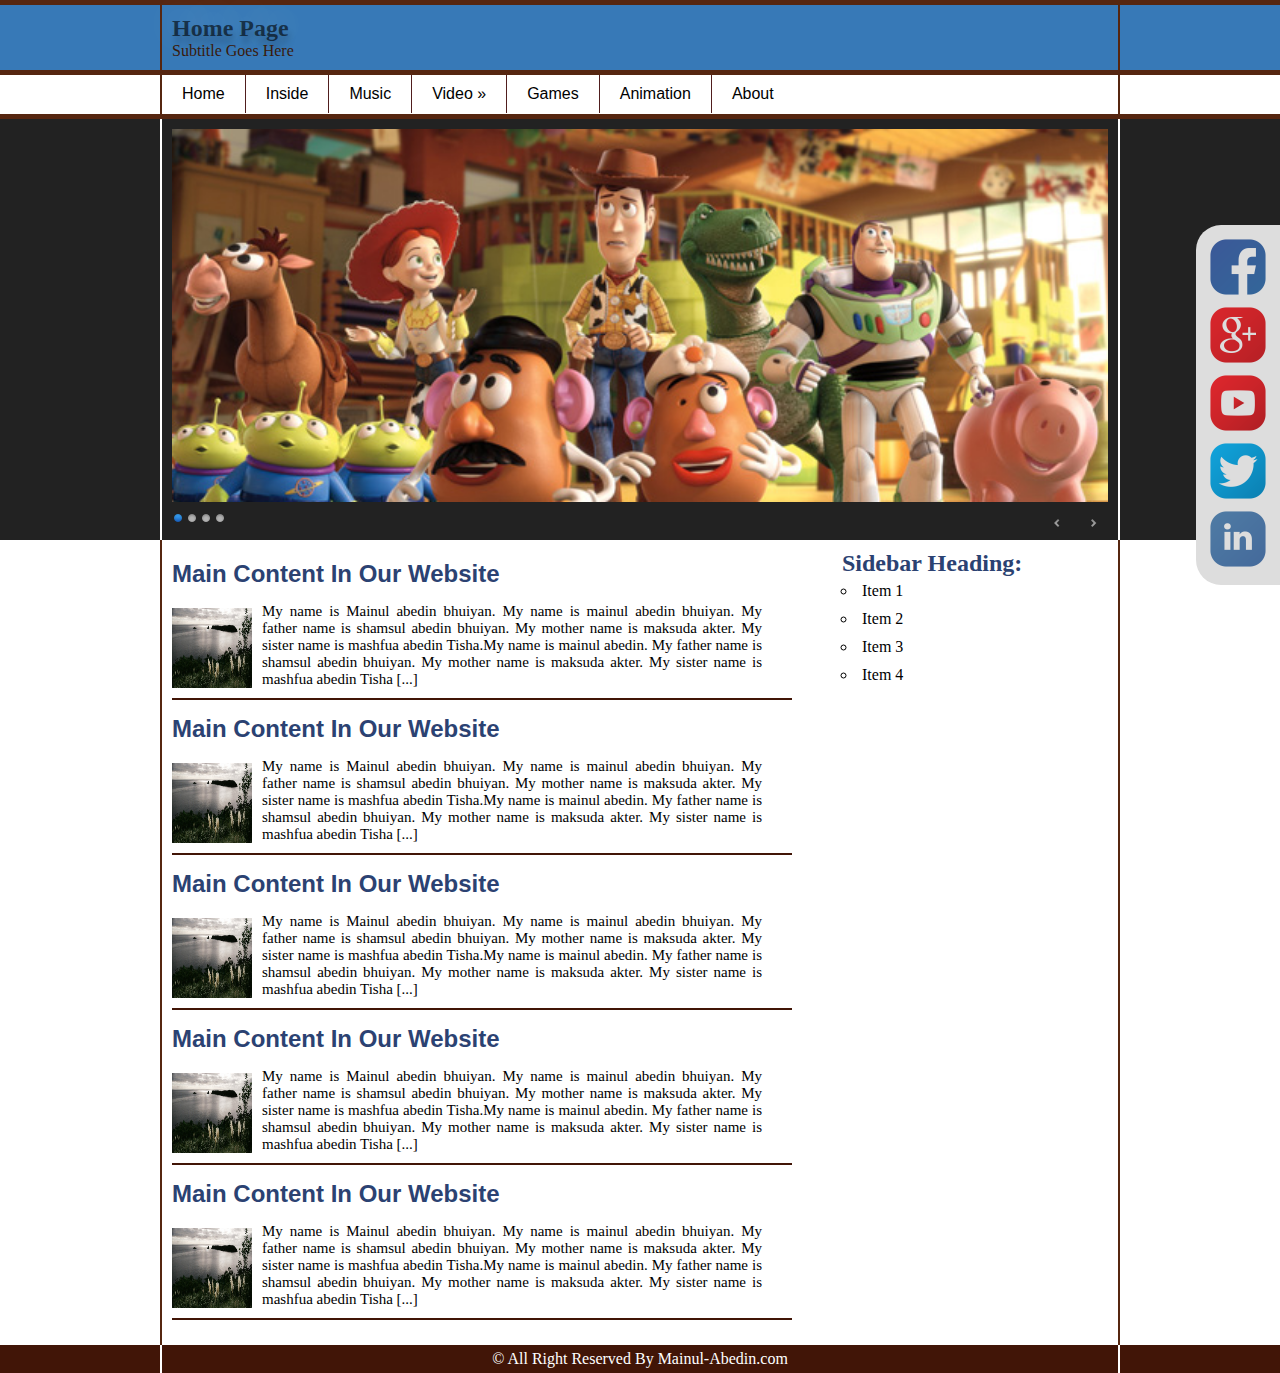
==== index.html @ f929d605 "First Website" ====
<!DOCTYPE HTML>
<html lang="en-US">
<head>
	<!-- Mainul Abedin Bhuian -->
	<meta charset="UTF-8">
	<title>Home Page</title>
	<link rel="stylesheet" href="themes/default/default.css" type="text/css" media="screen" />
    <link rel="stylesheet" href="themes/light/light.css" type="text/css" media="screen" />
    <link rel="stylesheet" href="themes/dark/dark.css" type="text/css" media="screen" />
    <link rel="stylesheet" href="themes/bar/bar.css" type="text/css" media="screen" />
    <link rel="stylesheet" href="nivo-slider.css" type="text/css" media="screen" />
	
	<link rel="stylesheet" href="style.css" />
	
	<link rel="icon" href="image/favicon.png" type="image/png" />
	<link rel="shortcut icon" href="image/favicon.ico" />	
</head>
<body>
		<ul id="social">
			<li><a href="http://facebook.com"><img src="image/facebook.png" alt="facebook share" /></a></li>
			<li><a href="http://gplus.com"><img src="image/gplus.png" alt="gplus share" /></a></li>
			<li><a href="http://youtube.com"><img src="image/youtube.png" alt="youtube share" /></a></li>
			<li><a href="http://twitter.com"><img src="image/twitter.png" alt="twitter share" /></a></li>
			<li><a href="http://linkedin.com"><img src="image/linkedin.png" alt="linkedin share" /></a></li>
		</ul>
	<div class="main_wrap header_bg">
	<div class="wrap">
	<header>
		<div id="header">
			<h2>Home Page</h2>
			<p>Subtitle Goes Here</p>
		</div>
	</header>
	</div>
	</div>
	<div class="main_wrap nav_bg">
	<div class="wrap">
	<nav>
		<div id="nav">
			<ul>
				<li><a href="#">Home</a></li>
				<li><a href="inside.html">Inside</a></li>
				<li><a href="#">Music</a></li>
				<li><a href="#">Video &raquo;</a>
					<ul>
						<li><a href="#">Dropdown Item</a></li>
						<li><a href="#">Dropdown Item</a></li>
						<li><a href="#">Dropdown Item &raquo;</a>
							<ul>
								<li><a href="#">Ub Dropdown</a></li>
								<li><a href="#">Ub Dropdown</a></li>
								<li><a href="#">Ub Dropdown</a></li>
								<li><a href="#">Ub Dropdown</a></li>
							</ul>
						</li>
						<li><a href="#">Dropdown Item</a></li>
					</ul>
				</li>
				<li><a href="#">Games</a></li>
				<li><a href="#">Animation</a></li>
				<li><a href="#">About</a></li>
			</ul>
		</div>
	</nav>
	</div>	
	</div>
	<div class="main_wrap section_bg">
	<div class="wrap">
	<section>
		<div id="slider_wrapper">
			<div class="slider-wrapper theme-dark">
            <div id="slider" class="nivoSlider">
                <img src="image/toystory.jpg"/>				
                <img src="image/up.jpg"/>				
                <img src="image/walle.jpg"/>				
                <img src="image/nemo.jpg"/>
            </div>
			</div>
		</div>
	</section>
	</div>
	</div>
	<div class="main_wrap content_bg">
	<div class="wrap">
		<div id="content_wrapper">
			<div id="article">
				<article id="main_article">
			<h2>Main Content In Our Website</h2>
			<div id="image">
			<img src="image/banner03.jpg" alt="Nuture" />
			<p>My name is Mainul abedin bhuiyan. My name is mainul abedin bhuiyan. My father name is shamsul abedin bhuiyan. My mother name is maksuda akter. My sister name is mashfua abedin Tisha.My name is mainul abedin. My father name is shamsul abedin bhuiyan. My mother name is maksuda akter. My sister name is mashfua abedin Tisha [...]</p>
			</div>
		</article>
		<article id="main_article">
			<h2>Main Content In Our Website</h2>
			<div id="image">
			<img src="image/banner03.jpg" alt="Nuture" />
			<p>My name is Mainul abedin bhuiyan. My name is mainul abedin bhuiyan. My father name is shamsul abedin bhuiyan. My mother name is maksuda akter. My sister name is mashfua abedin Tisha.My name is mainul abedin. My father name is shamsul abedin bhuiyan. My mother name is maksuda akter. My sister name is mashfua abedin Tisha [...]</p>
			</div>
		</article>
		<article id="main_article">
			<h2>Main Content In Our Website</h2>
			<div id="image">
			<img src="image/banner03.jpg" alt="Nuture" />
			<p>My name is Mainul abedin bhuiyan. My name is mainul abedin bhuiyan. My father name is shamsul abedin bhuiyan. My mother name is maksuda akter. My sister name is mashfua abedin Tisha.My name is mainul abedin. My father name is shamsul abedin bhuiyan. My mother name is maksuda akter. My sister name is mashfua abedin Tisha [...]</p>
			</div>
		</article>
		<article id="main_article">
			<h2>Main Content In Our Website</h2>
			<div id="image">
			<img src="image/banner03.jpg" alt="Nuture" />
			<p>My name is Mainul abedin bhuiyan. My name is mainul abedin bhuiyan. My father name is shamsul abedin bhuiyan. My mother name is maksuda akter. My sister name is mashfua abedin Tisha.My name is mainul abedin. My father name is shamsul abedin bhuiyan. My mother name is maksuda akter. My sister name is mashfua abedin Tisha [...]</p>
			</div>
		</article>
		<article id="main_article">
			<h2>Main Content In Our Website</h2>
			<div id="image">
			<img src="image/banner03.jpg" alt="Nuture" />
			<p>My name is Mainul abedin bhuiyan. My name is mainul abedin bhuiyan. My father name is shamsul abedin bhuiyan. My mother name is maksuda akter. My sister name is mashfua abedin Tisha.My name is mainul abedin. My father name is shamsul abedin bhuiyan. My mother name is maksuda akter. My sister name is mashfua abedin Tisha [...]</p>
			</div>
		</article>
	</div>
	<div id="aside">
		<aside>
			<h2>Sidebar Heading:</h2>
			<ul>
				<li><a href="#">Item 1</a></li>
				<li><a href="#">Item 2</a></li>
				<li><a href="#">Item 3</a></li>
				<li><a href="#">Item 4</a></li>
			</ul>
		</aside>
	</div>
</div>
</div>
	</div>
	<div class="main_wrap footer_bg">
		<div class="wrap">
		<footer>
		<div id="footer">
			<p>&copy; All Right Reserved By Mainul-Abedin.com</p>
		</div>
		</footer>
		</div>
	</div>

	
	<script type="text/javascript" src="script/jquery-1.9.0.min.js"></script>
		<script type="text/javascript" src="script/jquery.nivo.slider.js"></script>
		<script type="text/javascript">
		$(window).load(function() {
			$('#slider').nivoSlider();
		});
	</script>
</body>
</html>
---- themes/default/default.css ----
/*
Skin Name: Nivo Slider Default Theme
Skin URI: http://nivo.dev7studios.com
Description: The default skin for the Nivo Slider.
Version: 1.3
Author: Gilbert Pellegrom
Author URI: http://dev7studios.com
Supports Thumbs: true
*/

.theme-default .nivoSlider {
	position:relative;
	background:#fff url(loading.gif) no-repeat 50% 50%;
    margin-bottom:10px;
    -webkit-box-shadow: 0px 1px 5px 0px #4a4a4a;
    -moz-box-shadow: 0px 1px 5px 0px #4a4a4a;
    box-shadow: 0px 1px 5px 0px #4a4a4a;
}
.theme-default .nivoSlider img {
	position:absolute;
	top:0px;
	left:0px;
	display:none;
}
.theme-default .nivoSlider a {
	border:0;
	display:block;
}

.theme-default .nivo-controlNav {
	text-align: center;
	padding: 20px 0;
}
.theme-default .nivo-controlNav a {
	display:inline-block;
	width:22px;
	height:22px;
	background:url(bullets.png) no-repeat;
	text-indent:-9999px;
	border:0;
	margin: 0 2px;
}
.theme-default .nivo-controlNav a.active {
	background-position:0 -22px;
}

.theme-default .nivo-directionNav a {
	display:block;
	width:30px;
	height:30px;
	background:url(arrows.png) no-repeat;
	text-indent:-9999px;
	border:0;
	opacity: 0;
	-webkit-transition: all 200ms ease-in-out;
    -moz-transition: all 200ms ease-in-out;
    -o-transition: all 200ms ease-in-out;
    transition: all 200ms ease-in-out;
}
.theme-default:hover .nivo-directionNav a { opacity: 1; }
.theme-default a.nivo-nextNav {
	background-position:-30px 0;
	right:15px;
}
.theme-default a.nivo-prevNav {
	left:15px;
}

.theme-default .nivo-caption {
    font-family: Helvetica, Arial, sans-serif;
}
.theme-default .nivo-caption a {
    color:#fff;
    border-bottom:1px dotted #fff;
}
.theme-default .nivo-caption a:hover {
    color:#fff;
}

.theme-default .nivo-controlNav.nivo-thumbs-enabled {
	width: 100%;
}
.theme-default .nivo-controlNav.nivo-thumbs-enabled a {
	width: auto;
	height: auto;
	background: none;
	margin-bottom: 5px;
}
.theme-default .nivo-controlNav.nivo-thumbs-enabled img {
	display: block;
	width: 120px;
	height: auto;
}
---- themes/light/light.css ----
/*
Skin Name: Nivo Slider Light Theme
Skin URI: http://nivo.dev7studios.com
Description: A light skin for the Nivo Slider.
Version: 1.0
Author: Gilbert Pellegrom
Author URI: http://dev7studios.com
Supports Thumbs: true
*/

.theme-light.slider-wrapper {
    background: #fff;
    padding: 10px;
}
.theme-light .nivoSlider {
	position:relative;
	background:#fff url(loading.gif) no-repeat 50% 50%;
    margin-bottom:10px;
    overflow: visible;
}
.theme-light .nivoSlider img {
	position:absolute;
	top:0px;
	left:0px;
	display:none;
}
.theme-light .nivoSlider a {
	border:0;
	display:block;
}

.theme-light .nivo-controlNav {
	text-align: left;
	padding: 0;
	position: relative;
	z-index: 10;
}
.theme-light .nivo-controlNav a {
	display:inline-block;
	width:10px;
	height:10px;
	background:url(bullets.png) no-repeat;
	text-indent:-9999px;
	border:0;
	margin: 0 2px;
}
.theme-light .nivo-controlNav a.active {
	background-position:0 100%;
}

.theme-light .nivo-directionNav a {
	display:block;
	width:30px;
	height:30px;
	background: url(arrows.png) no-repeat;
	text-indent:-9999px;
	border:0;
	top: auto;
	bottom: -36px;
	z-index: 11;
}
.theme-light .nivo-directionNav a:hover {
    background-color: #eee;
    -webkit-border-radius: 2px;
    -moz-border-radius: 2px;
    border-radius: 2px;
}
.theme-light a.nivo-nextNav {
	background-position:160% 50%;
	right:0px;
}
.theme-light a.nivo-prevNav {
    background-position:-60% 50%;
    left: auto;
	right: 35px;
}

.theme-light .nivo-caption {
    font-family: Helvetica, Arial, sans-serif;
}
.theme-light .nivo-caption a {
    color:#fff;
    border-bottom:1px dotted #fff;
}
.theme-light .nivo-caption a:hover {
    color:#fff;
}

.theme-light .nivo-controlNav.nivo-thumbs-enabled {
	width: 80%;
}
.theme-light .nivo-controlNav.nivo-thumbs-enabled a {
	width: auto;
	height: auto;
	background: none;
	margin-bottom: 5px;
}
.theme-light .nivo-controlNav.nivo-thumbs-enabled img {
	display: block;
	width: 120px;
	height: auto;
}
---- themes/dark/dark.css ----
/*
Skin Name: Nivo Slider Dark Theme
Skin URI: http://nivo.dev7studios.com
Description: A dark skin for the Nivo Slider.
Version: 1.0
Author: Gilbert Pellegrom
Author URI: http://dev7studios.com
Supports Thumbs: true
*/

.theme-dark.slider-wrapper {
    background: #222;
    padding: 10px;
}
.theme-dark .nivoSlider {
	position:relative;
	background:#fff url(loading.gif) no-repeat 50% 50%;
    margin-bottom:10px;
    overflow: visible;
}
.theme-dark .nivoSlider img {
	position:absolute;
	top:0px;
	left:0px;
	display:none;
}
.theme-dark .nivoSlider a {
	border:0;
	display:block;
}

.theme-dark .nivo-controlNav {
	text-align: left;
	padding: 0;
	position: relative;
	z-index: 10;
}
.theme-dark .nivo-controlNav a {
	display:inline-block;
	width:10px;
	height:10px;
	background:url(bullets.png) no-repeat 0 2px;
	text-indent:-9999px;
	border:0;
	margin: 0 2px;
}
.theme-dark .nivo-controlNav a.active {
	background-position:0 100%;
}

.theme-dark .nivo-directionNav a {
	display:block;
	width:30px;
	height:30px;
	background: url(arrows.png) no-repeat;
	text-indent:-9999px;
	border:0;
	top: auto;
	bottom: -36px;
	z-index: 11;
}
.theme-dark .nivo-directionNav a:hover {
    background-color: #333;
    -webkit-border-radius: 2px;
    -moz-border-radius: 2px;
    border-radius: 2px;
}
.theme-dark a.nivo-nextNav {
	background-position:-16px 50%;
	right:0px;
}
.theme-dark a.nivo-prevNav {
    background-position:11px 50%;
    left: auto;
	right: 35px;
}

.theme-dark .nivo-caption {
    font-family: Helvetica, Arial, sans-serif;
}
.theme-dark .nivo-caption a {
    color:#fff;
    border-bottom:1px dotted #fff;
}
.theme-dark .nivo-caption a:hover {
    color:#fff;
}

.theme-dark .nivo-controlNav.nivo-thumbs-enabled {
	width: 80%;
}
.theme-dark .nivo-controlNav.nivo-thumbs-enabled a {
	width: auto;
	height: auto;
	background: none;
	margin-bottom: 5px;
}
.theme-dark .nivo-controlNav.nivo-thumbs-enabled img {
	display: block;
	width: 120px;
	height: auto;
}
---- themes/bar/bar.css ----
/*
Skin Name: Nivo Slider Bar Theme
Skin URI: http://nivo.dev7studios.com
Description: The bottom bar skin for the Nivo Slider.
Version: 1.0
Author: Gilbert Pellegrom
Author URI: http://dev7studios.com
Supports Thumbs: false
*/

.theme-bar.slider-wrapper {
    position: relative;
    border: 1px solid #333;
    overflow: hidden;
}
.theme-bar .nivoSlider {
	position:relative;
	background:#fff url(loading.gif) no-repeat 50% 50%;
}
.theme-bar .nivoSlider img {
	position:absolute;
	top:0px;
	left:0px;
	display:none;
}
.theme-bar .nivoSlider a {
	border:0;
	display:block;
}

.theme-bar .nivo-controlNav {
    position: absolute;
    left: 0;
    bottom: -41px;
    z-index: 10;
    width: 100%;
    height: 30px;
	text-align: center;
	padding: 5px 0;
	border-top: 1px solid #333;
	background: #333;
    background: -moz-linear-gradient(top,  #565656 0%, #333333 100%); /* FF3.6+ */
    background: -webkit-gradient(linear, left top, left bottom, color-stop(0%,#565656), color-stop(100%,#333333)); /* Chrome,Safari4+ */
    background: -webkit-linear-gradient(top,  #565656 0%,#333333 100%); /* Chrome10+,Safari5.1+ */
    background: -o-linear-gradient(top,  #565656 0%,#333333 100%); /* Opera 11.10+ */
    background: -ms-linear-gradient(top,  #565656 0%,#333333 100%); /* IE10+ */
    background: linear-gradient(to bottom,  #565656 0%,#333333 100%); /* W3C */
    filter: progid:DXImageTransform.Microsoft.gradient( startColorstr='#565656', endColorstr='#333333',GradientType=0 ); /* IE6-9 */
    opacity: 0.5;
    -webkit-transition: all 200ms ease-in-out;
    -moz-transition: all 200ms ease-in-out;
    -o-transition: all 200ms ease-in-out;
    transition: all 200ms ease-in-out;
}
.theme-bar:hover .nivo-controlNav {
    bottom: 0;
    opacity: 1;
}
.theme-bar .nivo-controlNav a {
	display:inline-block;
	width:22px;
	height:22px;
	background:url(bullets.png) no-repeat;
	text-indent:-9999px;
	border:0;
	margin: 5px 2px 0 2px;
}
.theme-bar .nivo-controlNav a.active {
	background-position:0 -22px;
}

.theme-bar .nivo-directionNav a {
	display:block;
	border:0;
	color: #fff;
	text-transform: uppercase;
	top: auto;
	bottom: 10px;
	z-index: 11;
	font-family: "Helvetica Neue", Helvetica, Arial, sans-serif;
	font-size: 13px;
	line-height: 20px;
	opacity: 0.5;
    -webkit-transition: all 200ms ease-in-out;
    -moz-transition: all 200ms ease-in-out;
    -o-transition: all 200ms ease-in-out;
    transition: all 200ms ease-in-out;
}
.theme-bar a.nivo-nextNav { right: -50px; }
.theme-bar a.nivo-prevNav { left: -50px; }
.theme-bar:hover a.nivo-nextNav { 
    right: 15px; 
    opacity: 1;
}
.theme-bar:hover a.nivo-prevNav { 
    left: 15px; 
    opacity: 1;
}
.theme-bar .nivo-directionNav a:hover { color: #ddd; }

.theme-bar .nivo-caption {
    font-family: Helvetica, Arial, sans-serif;
    -webkit-transition: all 200ms ease-in-out;
    -moz-transition: all 200ms ease-in-out;
    -o-transition: all 200ms ease-in-out;
    transition: all 200ms ease-in-out;
}
.theme-bar:hover .nivo-caption {
    bottom: 41px;
}
.theme-bar .nivo-caption a {
    color:#fff;
    border-bottom:1px dotted #fff;
}
.theme-bar .nivo-caption a:hover {
    color:#fff;
}

.theme-bar .nivo-controlNav.nivo-thumbs-enabled {
	width: 100%;
}
.theme-bar .nivo-controlNav.nivo-thumbs-enabled a {
	width: auto;
	height: auto;
	background: none;
	margin-bottom: 5px;
}
.theme-bar .nivo-controlNav.nivo-thumbs-enabled img {
	display: block;
	width: 120px;
	height: auto;
}
---- style.css ----
*{margin: 0;padding: 0;}
body{
	background-color: #CDE0E9;
}
.main_wrap{
	
}
.wrap{
	width: 960px;
	margin: 0 auto;
	display: block;
}
.header_bg{
	background:#3779B7;
	border-bottom: 5px solid #562610;
	border-top: 5px solid #562610;
}
.nav_bg{
	background: white;
	border-bottom: 5px solid #562610;
}
.section_bg{
	background: #222222;
}
.content_bg{
	background: white;
}
.footer_bg{
	background: #411507;
}
#slider_wrapper{
	border-left: 2px solid white;
	border-right: 2px solid white;
}
#header{
	background-color: #3779B7;
	padding: 10px;
	border-left: 2px solid #562610;
	border-right: 2px solid #562610;
}
#header h2{
	font-family: georgia;
	color: rgba(0,0,0,0.6);
	text-shadow: 2px 8px 6px rgba(0,0,0,0.2),
                 0px -5px 35px rgba(255,255,255,0.3);
}
#header p{
	color: #391A0B;
}
#nav{
	background-color: white;
	height: 39px;
	border-left: 2px solid #562610;
	border-right: 2px solid #562610;
}
#nav ul{
	background-color: white;
	list-style-type: none;
	z-index: 999;
}
#nav ul li{
	float: left;
	border-right: 1px solid #501E1E;
	position: relative;
}
#nav ul li:last-child{
	border: none;
}
#nav ul li a{
	color: black;
	text-decoration: none;
	display: block;
	padding: 10px 20px;
	font-family: arial;
	transition: all 0.9s ease;
}
#nav ul li a:hover{
	color: white;
	background-color: #411507;
}
#nav ul li ul{
	position: absolute;
	left: -99999px;
	width: 170px;	
}
#nav ul li:hover ul{
	left: 0;
}
#nav ul li ul li{
	float: none;
	border-right: none;
	background: white;
	border-bottom: 1px solid #501E1E;
	position: relative;
}
#nav ul li ul li:first-child{
	border-top: 5px solid #501E1E;
}
#nav ul li ul li ul{
	position: absolute;
	top: -99999px;
}
#nav ul li ul li:hover ul{
	top: -1px;
	left: 170px;
}
#nav ul li ul li ul li{
	border-left: 1px solid #501E1E;
}
#nav ul li ul li ul li:last-child{
	border-left: 1px solid #501E1E;
}
#nav ul li ul li ul li:first-child{
	border-top: none;
}
#content_wrapper{
	background-color: white;
	padding: 10px;
	overflow: hidden;
	border-left: 2px solid #562610;
	border-right: 2px solid #562610;
}
#article{
	width: 620px;
	margin-top: 10px;
	margin-right: 20px;
	float: left;
}
#article h2{
	font-family: arial;
	margin-bottom: -5px;
	color: #2B4272;
}
#article p{
	text-align: justify;
	margin: 10px 0;
	font-size: 15px;
}
blockquote{
	background: #C6C6C6;
	padding: 10px;
	padding-left: 20px;
	margin-left: 30px;
	border-left: 2px solid gray;
}
#article h3{
	color: #2B4272;
	font-size: 20px;
	font-family: arial;
	margin-bottom: -5px;
}
#article img{
	width: 500px;
	margin-right: 5px;	
}
#article figure{
	width: 500px;
	padding: 10px;
	background: #C6C6C6;
	margin: 0 auto;
	display: block;
}
#article figcaption{
	text-align: center;
	font-family: arial;
	font-weight: bold;
}
#aside{
	width: 265px;
	float: left;
	margin-left: 30px;
}
#aside h2{
	color: #2B4272;
}
#aside ul{
	list-style-type: circle;
}
#aside ul li a{
	text-decoration: none;
	color: black;
	display: block;
}
#aside ul li{
	margin-left: 15px;
	padding: 5px;
}
#footer{
	background-color: #411507;
	padding: 5px;
	border-left: 2px solid white;
	border-right: 2px solid white;
}
#footer p{
	color: white;
	text-align: center;
}
#image img{
	width:80px;
	height: 80px;
	float: left;
	margin-top: 15px;
	margin-right: 10px;
}
#image p{
	float: left;
	width: 500px;
}
#image{
	margin-top: 10px;
}
#main_article{
	border-bottom: 2px solid #411507;
	margin-bottom: 15px;
	overflow: hidden;
}
.button{
	text-decoration: none;
	margin: 200px;
	display: block;
}
.content{
	background: #fff;
	padding: 10px 20px;
	position: relative;
	z-index: 5;
	overflow: hidden;
	display: inline-block;
}
.content:hover{
	background: none;
	color: white;
}
.content:before{
	content: "";
	position: absolute;
	width: 50%;
	height: 100%;
	background: green;
	top: 0;
	left: -50%;
	transition: all 0.3s ease;
	z-index: -5;
}
.content:hover.content:before{
	left: 0;
}
.content:after{
	content: "";
	position: absolute;
	width: 50%;
	height: 100%;
	background: green;
	top: 0;
	right: -50%;
	transition: all 0.3s ease;
	z-index: -5;
}
.content:hover.content:after{
	right: 0;
}
#social{
	list-style-type: none;
	padding: 10px;
	margin: 0 auto;
	position: fixed;
	right: 0;
	top: 25%;
	background: #ddd;
	border-radius: 25px 0 0 25px;
}
#social li{
	float: none;
}
#social li img{
	width: 64px;
	height: 64px;
}
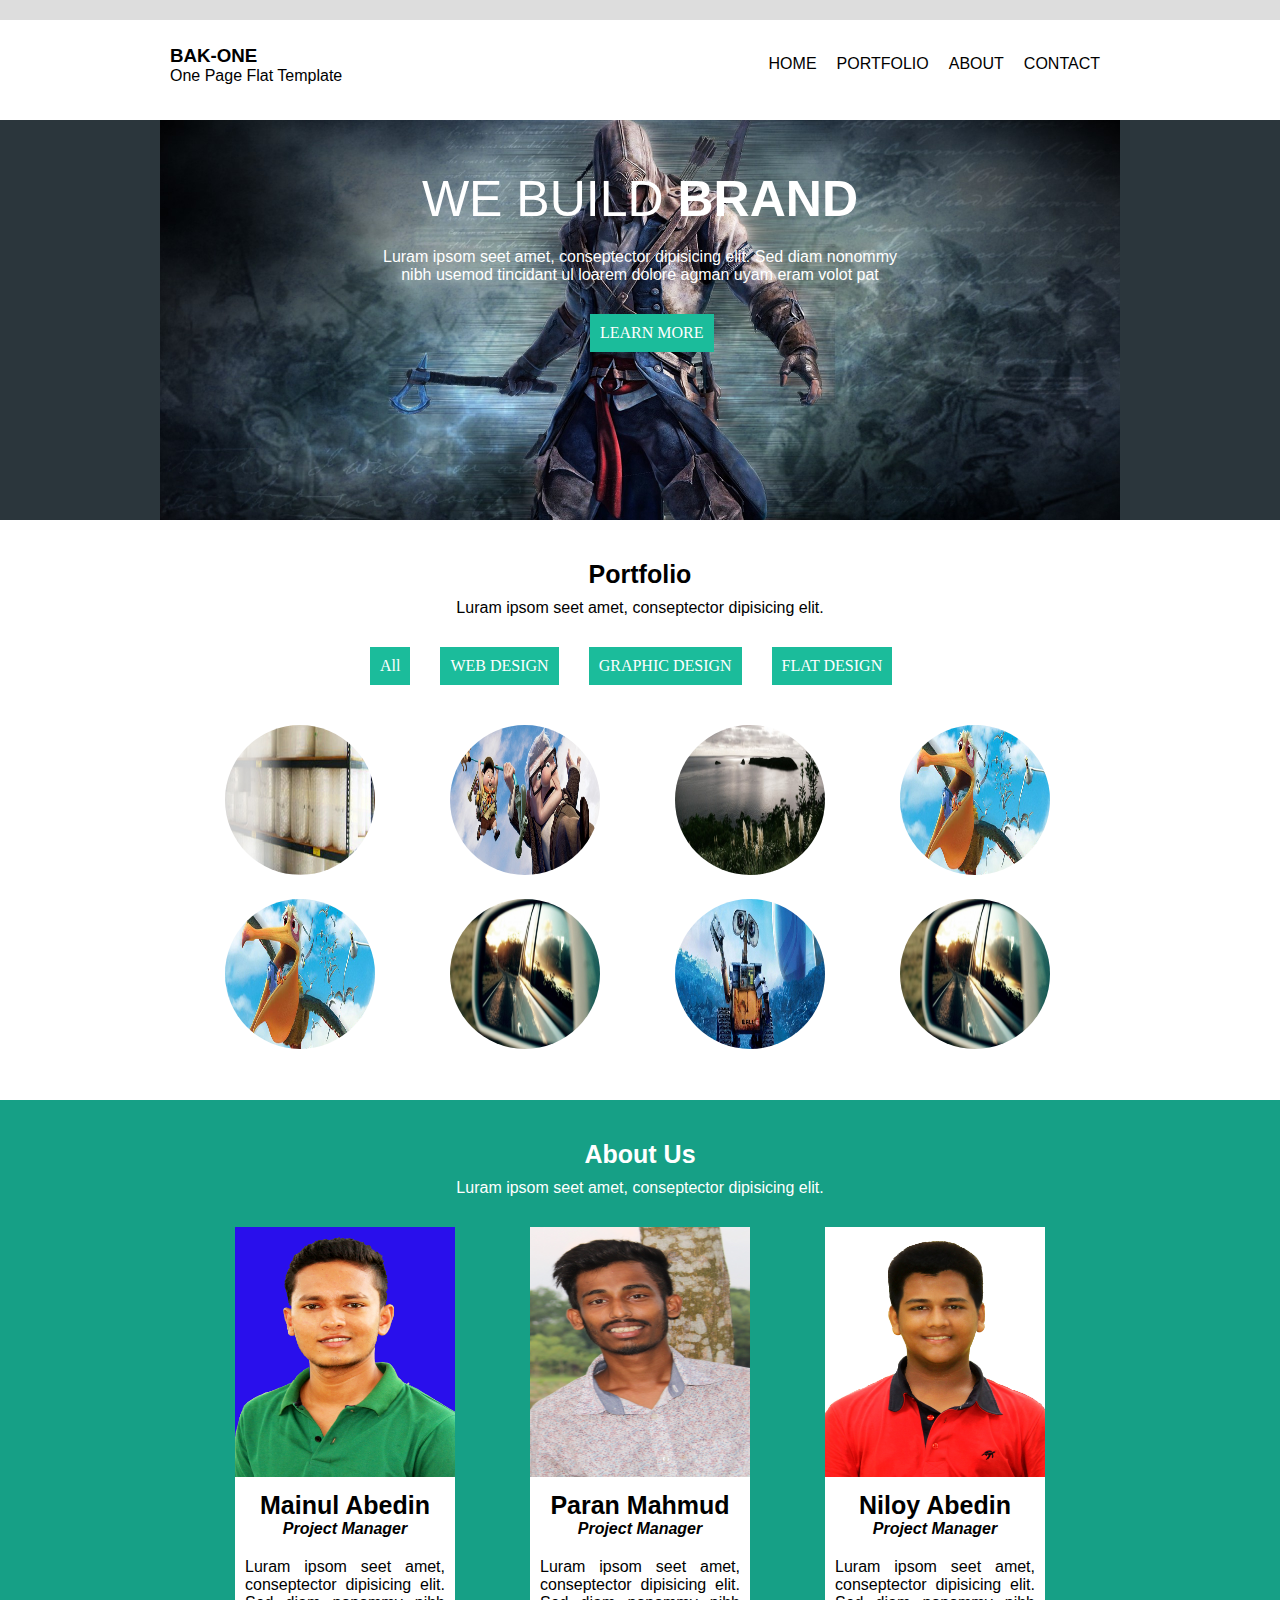
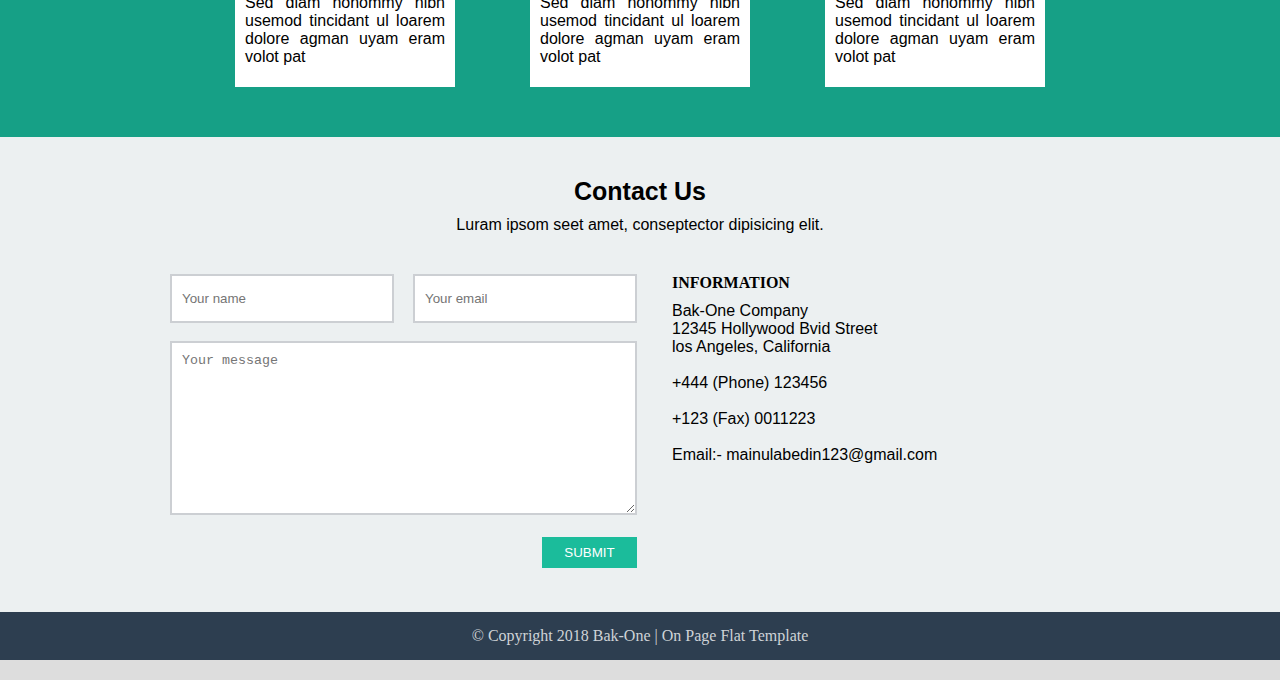
==== commit 85221411: "my another website" ====
--- a/index.html
+++ b/index.html
@@ -1,156 +1,131 @@
 <!DOCTYPE HTML>
 <html lang="en-US">
 <head>
-	<!-- Mainul Abedin Bhuian -->
 	<meta charset="UTF-8">
-	<title>Home Page</title>
-	<link rel="stylesheet" href="themes/default/default.css" type="text/css" media="screen" />
-    <link rel="stylesheet" href="themes/light/light.css" type="text/css" media="screen" />
-    <link rel="stylesheet" href="themes/dark/dark.css" type="text/css" media="screen" />
-    <link rel="stylesheet" href="themes/bar/bar.css" type="text/css" media="screen" />
-    <link rel="stylesheet" href="nivo-slider.css" type="text/css" media="screen" />
-	
-	<link rel="stylesheet" href="style.css" />
-	
-	<link rel="icon" href="image/favicon.png" type="image/png" />
-	<link rel="shortcut icon" href="image/favicon.ico" />	
+	<title>BAK-ONE</title>
+	<link rel="stylesheet" href="style.css"/>
 </head>
 <body>
-		<ul id="social">
-			<li><a href="http://facebook.com"><img src="image/facebook.png" alt="facebook share" /></a></li>
-			<li><a href="http://gplus.com"><img src="image/gplus.png" alt="gplus share" /></a></li>
-			<li><a href="http://youtube.com"><img src="image/youtube.png" alt="youtube share" /></a></li>
-			<li><a href="http://twitter.com"><img src="image/twitter.png" alt="twitter share" /></a></li>
-			<li><a href="http://linkedin.com"><img src="image/linkedin.png" alt="linkedin share" /></a></li>
-		</ul>
 	<div class="main_wrap header_bg">
-	<div class="wrap">
-	<header>
-		<div id="header">
-			<h2>Home Page</h2>
-			<p>Subtitle Goes Here</p>
-		</div>
-	</header>
-	</div>
-	</div>
-	<div class="main_wrap nav_bg">
-	<div class="wrap">
-	<nav>
-		<div id="nav">
-			<ul>
-				<li><a href="#">Home</a></li>
-				<li><a href="inside.html">Inside</a></li>
-				<li><a href="#">Music</a></li>
-				<li><a href="#">Video &raquo;</a>
-					<ul>
-						<li><a href="#">Dropdown Item</a></li>
-						<li><a href="#">Dropdown Item</a></li>
-						<li><a href="#">Dropdown Item &raquo;</a>
-							<ul>
-								<li><a href="#">Ub Dropdown</a></li>
-								<li><a href="#">Ub Dropdown</a></li>
-								<li><a href="#">Ub Dropdown</a></li>
-								<li><a href="#">Ub Dropdown</a></li>
-							</ul>
-						</li>
-						<li><a href="#">Dropdown Item</a></li>
-					</ul>
-				</li>
-				<li><a href="#">Games</a></li>
-				<li><a href="#">Animation</a></li>
-				<li><a href="#">About</a></li>
-			</ul>
-		</div>
-	</nav>
-	</div>	
-	</div>
-	<div class="main_wrap section_bg">
-	<div class="wrap">
-	<section>
-		<div id="slider_wrapper">
-			<div class="slider-wrapper theme-dark">
-            <div id="slider" class="nivoSlider">
-                <img src="image/toystory.jpg"/>				
-                <img src="image/up.jpg"/>				
-                <img src="image/walle.jpg"/>				
-                <img src="image/nemo.jpg"/>
-            </div>
+		<div class="wrap">
+			<div id="header_wrapper">
+			<header>
+				<div id="header">
+					<h3>BAK-ONE</h3>
+					<p>One Page Flat Template</p>
+				</div>
+			</header>
+			<nav>
+				<div id="nav">
+				<ul>
+					<li><a href="#">HOME</a></li>
+					<li><a href="#">PORTFOLIO</a></li>
+					<li><a href="#">ABOUT</a></li>
+					<li><a href="#">CONTACT</a></li>
+				</ul>
+				</div>
+			</nav>
 			</div>
 		</div>
-	</section>
+	</div> 	
+	<div class="main_wrap section_bg">
+		<div class="wrap">
+			<section>
+			<div id="section">
+				<p id="p">WE BUILD <b>BRAND</b></p>
+				<p id="p2">Luram ipsom seet amet, conseptector dipisicing elit. Sed diam nonommy<br> nibh usemod tincidant ul loarem dolore agman uyam eram volot pat</p>
+				<a href="#">LEARN MORE</a>
+			</div>
+			</section>
+		</div>
+	</div> 
+	<div class="main_wrap portfolio_bg">
+		<div class="wrap">
+			<div id="portfolio">
+				<h3>Portfolio</h3>
+				<p>Luram ipsom seet amet, conseptector dipisicing elit.</p>
+				<ul class="ul1">
+					<li><a href="#">All</a></li>
+					<li><a href="#">WEB DESIGN</a></li>
+					<li><a href="#">GRAPHIC DESIGN</a></li>
+					<li><a href="#">FLAT DESIGN</a></li>
+				</ul>
+				<ul class="ul2">
+					<li><img src="image/banner01.jpg" alt="" /></li>
+					<li><img src="image/nemo.jpg" alt="" /></li>
+				</ul>
+				<ul class="ul2">
+					<li><img src="image/up.jpg" alt="" /></li>
+					<li><img src="image/banner02.jpg" alt="" /></li>
+				</ul>
+				<ul class="ul2">
+					<li><img src="image/banner03.jpg" alt="" /></li>
+					<li><img src="image/walle.jpg" alt="" /></li>
+				</ul>
+				<ul class="ul2">
+					<li><img src="image/nemo.jpg" alt="" /></li>
+					<li><img src="image/banner02.jpg" alt="" /></li>
+				</ul>
+			</div>
+		</div>
 	</div>
-	</div>
-	<div class="main_wrap content_bg">
-	<div class="wrap">
-		<div id="content_wrapper">
-			<div id="article">
-				<article id="main_article">
-			<h2>Main Content In Our Website</h2>
-			<div id="image">
-			<img src="image/banner03.jpg" alt="Nuture" />
-			<p>My name is Mainul abedin bhuiyan. My name is mainul abedin bhuiyan. My father name is shamsul abedin bhuiyan. My mother name is maksuda akter. My sister name is mashfua abedin Tisha.My name is mainul abedin. My father name is shamsul abedin bhuiyan. My mother name is maksuda akter. My sister name is mashfua abedin Tisha [...]</p>
+	<div class="main_wrap about_bg">
+		<div class="wrap">
+			<div id="about">
+				<h3>About Us</h3>
+				<p>Luram ipsom seet amet, conseptector dipisicing elit.</p>
+				<div id="about1">
+					<img src="image/IMG_731h6.jpg" alt="" />
+					<h3>Mainul Abedin</h3>
+					<h4>Project Manager</h4>
+					<p>Luram ipsom seet amet, conseptector dipisicing elit. Sed diam nonommy nibh usemod tincidant ul loarem dolore agman uyam eram volot pat</p>
+				</div>
+				<div id="about1">
+					<img src="image/IMG_7194.JPG" alt="" />
+					<h3>Paran Mahmud</h3>
+					<h4>Project Manager</h4>
+					<p>Luram ipsom seet amet, conseptector dipisicing elit. Sed diam nonommy nibh usemod tincidant ul loarem dolore agman uyam eram volot pat</p>
+				</div>
+				<div id="about1">
+					<img src="image/IMG_7255df.jpg" alt="" />
+					<h3>Niloy Abedin</h3>
+					<h4>Project Manager</h4>
+					<p>Luram ipsom seet amet, conseptector dipisicing elit. Sed diam nonommy nibh usemod tincidant ul loarem dolore agman uyam eram volot pat</p>
+				</div>
 			</div>
-		</article>
-		<article id="main_article">
-			<h2>Main Content In Our Website</h2>
-			<div id="image">
-			<img src="image/banner03.jpg" alt="Nuture" />
-			<p>My name is Mainul abedin bhuiyan. My name is mainul abedin bhuiyan. My father name is shamsul abedin bhuiyan. My mother name is maksuda akter. My sister name is mashfua abedin Tisha.My name is mainul abedin. My father name is shamsul abedin bhuiyan. My mother name is maksuda akter. My sister name is mashfua abedin Tisha [...]</p>
+		</div>
+	</div>	
+	<div class="main_wrap contact_bg">
+		<div class="wrap">
+			<div id="contact">
+				<h3>Contact Us</h3>
+				<p>Luram ipsom seet amet, conseptector dipisicing elit.</p>
+				<div id="form">
+					<form action="">
+						<input class="text" type="text" placeholder="Your name"/>
+						<input class="text" type="email" placeholder="Your email"/><br><br>
+						<textarea class="message" name="message-box" cols="30" rows="10" placeholder="Your message"></textarea><br><br>
+						<input class="submit" type="submit"/>
+					</form>
+				</div>
+				<div id="asid">
+				<h4>INFORMATION</h4>
+				<p>Bak-One Company <br> 12345 Hollywood Bvid Street <br> los Angeles, California</p><br>
+				<p>+444 (Phone) 123456</p><br>
+				<p>+123 (Fax) 0011223</p><br>
+				<p>Email:- mainulabedin123@gmail.com</p>
+				</div>
 			</div>
-		</article>
-		<article id="main_article">
-			<h2>Main Content In Our Website</h2>
-			<div id="image">
-			<img src="image/banner03.jpg" alt="Nuture" />
-			<p>My name is Mainul abedin bhuiyan. My name is mainul abedin bhuiyan. My father name is shamsul abedin bhuiyan. My mother name is maksuda akter. My sister name is mashfua abedin Tisha.My name is mainul abedin. My father name is shamsul abedin bhuiyan. My mother name is maksuda akter. My sister name is mashfua abedin Tisha [...]</p>
-			</div>
-		</article>
-		<article id="main_article">
-			<h2>Main Content In Our Website</h2>
-			<div id="image">
-			<img src="image/banner03.jpg" alt="Nuture" />
-			<p>My name is Mainul abedin bhuiyan. My name is mainul abedin bhuiyan. My father name is shamsul abedin bhuiyan. My mother name is maksuda akter. My sister name is mashfua abedin Tisha.My name is mainul abedin. My father name is shamsul abedin bhuiyan. My mother name is maksuda akter. My sister name is mashfua abedin Tisha [...]</p>
-			</div>
-		</article>
-		<article id="main_article">
-			<h2>Main Content In Our Website</h2>
-			<div id="image">
-			<img src="image/banner03.jpg" alt="Nuture" />
-			<p>My name is Mainul abedin bhuiyan. My name is mainul abedin bhuiyan. My father name is shamsul abedin bhuiyan. My mother name is maksuda akter. My sister name is mashfua abedin Tisha.My name is mainul abedin. My father name is shamsul abedin bhuiyan. My mother name is maksuda akter. My sister name is mashfua abedin Tisha [...]</p>
-			</div>
-		</article>
-	</div>
-	<div id="aside">
-		<aside>
-			<h2>Sidebar Heading:</h2>
-			<ul>
-				<li><a href="#">Item 1</a></li>
-				<li><a href="#">Item 2</a></li>
-				<li><a href="#">Item 3</a></li>
-				<li><a href="#">Item 4</a></li>
-			</ul>
-		</aside>
-	</div>
-</div>
-</div>
-	</div>
+		</div>
+	</div>	
 	<div class="main_wrap footer_bg">
 		<div class="wrap">
-		<footer>
-		<div id="footer">
-			<p>&copy; All Right Reserved By Mainul-Abedin.com</p>
-		</div>
-		</footer>
+			<footer>
+			<div id="footer">
+				<p>&copy; Copyright 2018 Bak-One | On Page Flat Template</p>
+			</div>
+			</footer>
 		</div>
 	</div>
-
-	
-	<script type="text/javascript" src="script/jquery-1.9.0.min.js"></script>
-		<script type="text/javascript" src="script/jquery.nivo.slider.js"></script>
-		<script type="text/javascript">
-		$(window).load(function() {
-			$('#slider').nivoSlider();
-		});
-	</script>
 </body>
 </html>--- a/style.css
+++ b/style.css
@@ -1,283 +1,290 @@
-*{margin: 0;padding: 0;}
+*{margin:0;padding:0;}
 body{
-	background-color: #CDE0E9;
+	background: #ddd;
+	margin: 20px auto;
 }
 .main_wrap{
-	
+	width: 100%;
 }
 .wrap{
 	width: 960px;
+	display: block;
 	margin: 0 auto;
+}
+.header_bg{
+	background: #fff;
+}
+.section_bg{
+	background: #2B363C;
+}
+.portfolio_bg{
+	background: #fff;
+}
+.about_bg{
+	background: #16A086;
+}
+.contact_bg{
+	background: #ECF0F1;
+}
+.footer_bg{
+	background: #2D3E50;
+}
+#header_wrapper{
+	background: #fff;
+	height: 100px;
+}
+#header{
+	float: left;
+	margin: 25px 10px;
+}
+#header h3{
+	font-family: arial;
+}
+#header p{
+	font-family: arial;
+}
+#nav{
+	float: right;
+}
+#nav ul{
+	list-style-type: none;
+	margin: 25px 10px;
+}
+#nav ul li{
+	float: left;
+	padding: 10px;
+	transition: all 0.9s ease;
+}
+#nav ul li:hover{
+	background: #1BBC9B;
+}
+#nav ul li a{
+	text-decoration: none;
+	font-family: arial;
+	color: black;
+}
+#nav ul li a:hover{
+	color: #fff;
+}
+#section{
+	background-image: url(image/fsPh0A.jpg);
+	background-repeat: no-repeat;
+	background-size: cover;
+	height: 400px;
+	overflow: hidden;
+}
+section #p{
+	margin-top: 50px;
+	text-align: center;
+	font-size: 50px;
+	font-family: arial;
+	color: #fff;
+}
+section #p2{
+	font-family: arial;
+	margin-top: 20px;
+	text-align: center;
+	color: #fff;
+}
+#section a{
+	text-decoration: none;
+    margin-top: 30px;
+    margin-left: 430px;
+    display: inline-block;
+    background: #1BBC9B;
+    color: #fff;
+    padding: 10px;
+}
+#section a:hover{
+	background: #16A086;
+}
+#content_wrapper{
+
+}
+#portfolio{
+	overflow: hidden;
+	height: 580px;
+	background: #fff;
+}
+#portfolio h3{
+	text-align: center;
+	margin-top: 40px;
+	margin-bottom: 10px;
+	font-family: arial;
+	font-size: 25px;
+}
+#portfolio p{
+	margin-bottom: 30px;
+	text-align: center;
+	font-family: arial;
+}
+.ul1{
+	list-style-type: none;
+	margin-left: 180px;
 	display: block;
-}
-.header_bg{
-	background:#3779B7;
-	border-bottom: 5px solid #562610;
-	border-top: 5px solid #562610;
-}
-.nav_bg{
-	background: white;
-	border-bottom: 5px solid #562610;
-}
-.section_bg{
-	background: #222222;
-}
-.content_bg{
-	background: white;
-}
-.footer_bg{
-	background: #411507;
-}
-#slider_wrapper{
-	border-left: 2px solid white;
-	border-right: 2px solid white;
-}
-#header{
-	background-color: #3779B7;
-	padding: 10px;
-	border-left: 2px solid #562610;
-	border-right: 2px solid #562610;
-}
-#header h2{
-	font-family: georgia;
-	color: rgba(0,0,0,0.6);
-	text-shadow: 2px 8px 6px rgba(0,0,0,0.2),
-                 0px -5px 35px rgba(255,255,255,0.3);
-}
-#header p{
-	color: #391A0B;
-}
-#nav{
-	background-color: white;
-	height: 39px;
-	border-left: 2px solid #562610;
-	border-right: 2px solid #562610;
-}
-#nav ul{
-	background-color: white;
+	overflow: hidden;
+}
+.ul1 li{
+	float: left;
+	margin-left: 30px;
+	padding: 10px;
+	background: #1BBC9B;
+	transition: all 0.9s ease;
+}
+.ul1 li:hover{
+	background: #16A086;
+}
+.ul1 a{
+	text-decoration: none;
+	color: #fff;
+}
+.ul2{
 	list-style-type: none;
-	z-index: 999;
-}
-#nav ul li{
-	float: left;
-	border-right: 1px solid #501E1E;
-	position: relative;
-}
-#nav ul li:last-child{
+	float: left;
+	margin-top: 30px;
+}
+.ul2 li{
+	padding: 10px;
+	margin-left: 55px;
+}
+.ul2 img{
+	width: 150px;
+	height: 150px;
+	border-radius: 80px;
+}
+#about{
+	background: #16A086;
+	overflow: hidden;
+}
+#about h3{
+	color: #fff;
+	text-align: center;
+	font-size: 25px;
+	font-family: arial;
+	margin-top: 40px;
+	margin-bottom: 10px;
+}
+#about p{
+	margin-bottom: 30px;
+	font-family: arial;
+	text-align: center;
+	color: #fff;
+}
+#about1{
+	width: 220px;
+	height: 460px;
+	background: #fff;
+	float: left;
+	margin-left: 75px;
+	margin-bottom: 50px;
+}
+#about1 img{
+	width: 220px;
+	height: 250px;
+}
+#about1 p{
+	color: black;
+}
+#about1 h3{
+	color: black;
+	margin-top: 10px;
+	margin-bottom: 0px;
+}
+#about1 h4{
+	font-family: arial;
+	text-align: center;
+	font-style: italic;
+	margin-bottom: 10px;
+}
+#about1 p{
+	text-align: justify;
+	padding: 10px;
+}
+#contact{
+	background: #ECF0F1;
+	overflow: hidden;
+	height: 475px;
+}
+#contact h3{
+	color: black;
+	text-align: center;
+	font-size: 25px;
+	font-family: arial;
+	margin-top: 40px;
+	margin-bottom: 10px;
+}
+#contact p{
+	margin-bottom: 30px;
+	font-family: arial;
+	text-align: center;
+	color: black;
+}
+#form{
+	float: left;
+	padding: 10px;
+}
+form .text{
+	width: 200px;
+    height: 25px;
+    border: 2px solid #CCCFD3;
+    padding: 10px;
+    margin-right: 15px;
+}
+form .message{
+	width: 443px;
+	border: 2px solid #CCCFD3;
+	padding: 10px;
+}
+form .submit{
+	padding: 8px;
+	width: 95px;
+	background: #1BBC9B;
+	color: #fff;
 	border: none;
-}
-#nav ul li a{
-	color: black;
-	text-decoration: none;
-	display: block;
-	padding: 10px 20px;
-	font-family: arial;
-	transition: all 0.9s ease;
-}
-#nav ul li a:hover{
-	color: white;
-	background-color: #411507;
-}
-#nav ul li ul{
-	position: absolute;
-	left: -99999px;
-	width: 170px;	
-}
-#nav ul li:hover ul{
-	left: 0;
-}
-#nav ul li ul li{
-	float: none;
-	border-right: none;
-	background: white;
-	border-bottom: 1px solid #501E1E;
-	position: relative;
-}
-#nav ul li ul li:first-child{
-	border-top: 5px solid #501E1E;
-}
-#nav ul li ul li ul{
-	position: absolute;
-	top: -99999px;
-}
-#nav ul li ul li:hover ul{
-	top: -1px;
-	left: 170px;
-}
-#nav ul li ul li ul li{
-	border-left: 1px solid #501E1E;
-}
-#nav ul li ul li ul li:last-child{
-	border-left: 1px solid #501E1E;
-}
-#nav ul li ul li ul li:first-child{
-	border-top: none;
-}
-#content_wrapper{
-	background-color: white;
-	padding: 10px;
-	overflow: hidden;
-	border-left: 2px solid #562610;
-	border-right: 2px solid #562610;
-}
-#article{
-	width: 620px;
-	margin-top: 10px;
-	margin-right: 20px;
-	float: left;
-}
-#article h2{
-	font-family: arial;
-	margin-bottom: -5px;
-	color: #2B4272;
-}
-#article p{
+	text-transform: uppercase;
+	margin-left: 372px;
+}
+#asid{
+	float: left;
+	padding: 10px;
+}
+#asid h4{
+	margin-bottom: 10px;
+}
+#asid p{
+	margin: 0;
 	text-align: justify;
-	margin: 10px 0;
-	font-size: 15px;
-}
-blockquote{
-	background: #C6C6C6;
-	padding: 10px;
-	padding-left: 20px;
-	margin-left: 30px;
-	border-left: 2px solid gray;
-}
-#article h3{
-	color: #2B4272;
-	font-size: 20px;
-	font-family: arial;
-	margin-bottom: -5px;
-}
-#article img{
-	width: 500px;
-	margin-right: 5px;	
-}
-#article figure{
-	width: 500px;
-	padding: 10px;
-	background: #C6C6C6;
-	margin: 0 auto;
-	display: block;
-}
-#article figcaption{
-	text-align: center;
-	font-family: arial;
-	font-weight: bold;
-}
-#aside{
-	width: 265px;
-	float: left;
-	margin-left: 30px;
-}
-#aside h2{
-	color: #2B4272;
-}
-#aside ul{
-	list-style-type: circle;
-}
-#aside ul li a{
-	text-decoration: none;
-	color: black;
-	display: block;
-}
-#aside ul li{
-	margin-left: 15px;
-	padding: 5px;
 }
 #footer{
-	background-color: #411507;
-	padding: 5px;
-	border-left: 2px solid white;
-	border-right: 2px solid white;
+	background: #2D3E50;
 }
 #footer p{
-	color: white;
-	text-align: center;
-}
-#image img{
-	width:80px;
-	height: 80px;
-	float: left;
-	margin-top: 15px;
-	margin-right: 10px;
-}
-#image p{
-	float: left;
-	width: 500px;
-}
-#image{
-	margin-top: 10px;
-}
-#main_article{
-	border-bottom: 2px solid #411507;
-	margin-bottom: 15px;
-	overflow: hidden;
-}
-.button{
-	text-decoration: none;
-	margin: 200px;
-	display: block;
-}
-.content{
-	background: #fff;
-	padding: 10px 20px;
-	position: relative;
-	z-index: 5;
-	overflow: hidden;
-	display: inline-block;
-}
-.content:hover{
-	background: none;
-	color: white;
-}
-.content:before{
-	content: "";
-	position: absolute;
-	width: 50%;
-	height: 100%;
-	background: green;
-	top: 0;
-	left: -50%;
-	transition: all 0.3s ease;
-	z-index: -5;
-}
-.content:hover.content:before{
-	left: 0;
-}
-.content:after{
-	content: "";
-	position: absolute;
-	width: 50%;
-	height: 100%;
-	background: green;
-	top: 0;
-	right: -50%;
-	transition: all 0.3s ease;
-	z-index: -5;
-}
-.content:hover.content:after{
-	right: 0;
-}
-#social{
-	list-style-type: none;
-	padding: 10px;
-	margin: 0 auto;
-	position: fixed;
-	right: 0;
-	top: 25%;
-	background: #ddd;
-	border-radius: 25px 0 0 25px;
-}
-#social li{
-	float: none;
-}
-#social li img{
-	width: 64px;
-	height: 64px;
-}
-
-
-
-
-
+	color: #CFD3D7;
+	text-align: center;
+	padding: 15px;
+}
+
+
+
+
+
+
+
+
+
+
+
+
+
+
+
+
+
+
+
+
+
+
+
+
+
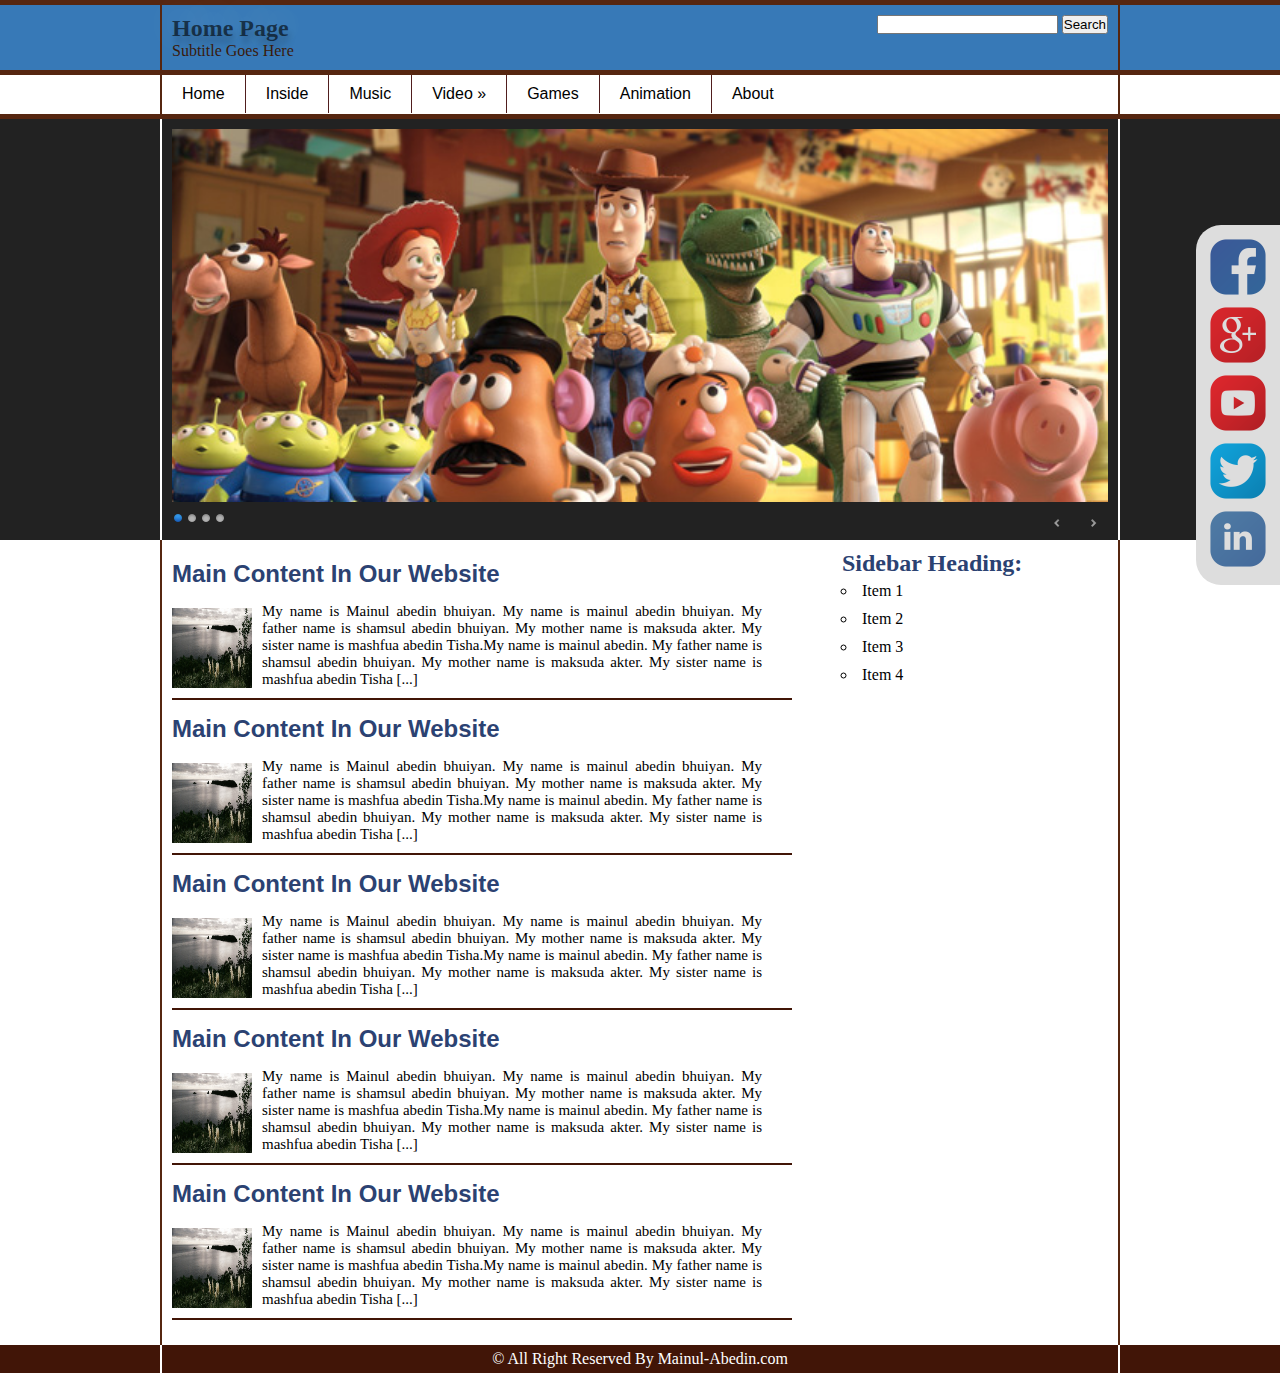
==== commit d1dde196: "Revert "My first website"" ====
--- a/index.html
+++ b/index.html
@@ -1,131 +1,160 @@
 <!DOCTYPE HTML>
 <html lang="en-US">
 <head>
+	<!-- Mainul Abedin Bhuian -->
 	<meta charset="UTF-8">
-	<title>BAK-ONE</title>
-	<link rel="stylesheet" href="style.css"/>
+	<title>Home Page</title>
+	<link rel="stylesheet" href="themes/default/default.css" type="text/css" media="screen" />
+    <link rel="stylesheet" href="themes/light/light.css" type="text/css" media="screen" />
+    <link rel="stylesheet" href="themes/dark/dark.css" type="text/css" media="screen" />
+    <link rel="stylesheet" href="themes/bar/bar.css" type="text/css" media="screen" />
+    <link rel="stylesheet" href="nivo-slider.css" type="text/css" media="screen" />
+	
+	<link rel="stylesheet" href="style.css" />
+	
+	<link rel="icon" href="image/favicon.png" type="image/png" />
+	<link rel="shortcut icon" href="image/favicon.ico" />	
 </head>
 <body>
+		<ul id="social">
+			<li><a href="http://facebook.com"><img src="image/facebook.png" alt="facebook share" /></a></li>
+			<li><a href="http://gplus.com"><img src="image/gplus.png" alt="gplus share" /></a></li>
+			<li><a href="http://youtube.com"><img src="image/youtube.png" alt="youtube share" /></a></li>
+			<li><a href="http://twitter.com"><img src="image/twitter.png" alt="twitter share" /></a></li>
+			<li><a href="http://linkedin.com"><img src="image/linkedin.png" alt="linkedin share" /></a></li>
+		</ul>
 	<div class="main_wrap header_bg">
-		<div class="wrap">
-			<div id="header_wrapper">
-			<header>
-				<div id="header">
-					<h3>BAK-ONE</h3>
-					<p>One Page Flat Template</p>
-				</div>
-			</header>
-			<nav>
-				<div id="nav">
-				<ul>
-					<li><a href="#">HOME</a></li>
-					<li><a href="#">PORTFOLIO</a></li>
-					<li><a href="#">ABOUT</a></li>
-					<li><a href="#">CONTACT</a></li>
-				</ul>
-				</div>
-			</nav>
+	<div class="wrap">
+	<header>
+		<div id="header">
+			<div class="search">
+				<input type="text" value="" name="s" id="s">
+				<input type="submit" id="searchsubmit" value="Search">
+			</div>
+			<h2>Home Page</h2>
+			<p>Subtitle Goes Here</p>
+		</div>
+	</header>
+	</div>
+	</div>
+	<div class="main_wrap nav_bg">
+	<div class="wrap">
+	<nav>
+		<div id="nav">
+			<ul>
+				<li><a href="#">Home</a></li>
+				<li><a href="inside.html">Inside</a></li>
+				<li><a href="#">Music</a></li>
+				<li><a href="#">Video &raquo;</a>
+					<ul>
+						<li><a href="#">Dropdown Item</a></li>
+						<li><a href="#">Dropdown Item</a></li>
+						<li><a href="#">Dropdown Item &raquo;</a>
+							<ul>
+								<li><a href="#">Ub Dropdown</a></li>
+								<li><a href="#">Ub Dropdown</a></li>
+								<li><a href="#">Ub Dropdown</a></li>
+								<li><a href="#">Ub Dropdown</a></li>
+							</ul>
+						</li>
+						<li><a href="#">Dropdown Item</a></li>
+					</ul>
+				</li>
+				<li><a href="#">Games</a></li>
+				<li><a href="#">Animation</a></li>
+				<li><a href="#">About</a></li>
+			</ul>
+		</div>
+	</nav>
+	</div>	
+	</div>
+	<div class="main_wrap section_bg">
+	<div class="wrap">
+	<section>
+		<div id="slider_wrapper">
+			<div class="slider-wrapper theme-dark">
+            <div id="slider" class="nivoSlider">
+                <img src="image/toystory.jpg"/>				
+                <img src="image/up.jpg"/>				
+                <img src="image/walle.jpg"/>				
+                <img src="image/nemo.jpg"/>
+            </div>
 			</div>
 		</div>
-	</div> 	
-	<div class="main_wrap section_bg">
+	</section>
+	</div>
+	</div>
+	<div class="main_wrap content_bg">
+	<div class="wrap">
+		<div id="content_wrapper">
+			<div id="article">
+				<article id="main_article">
+			<h2>Main Content In Our Website</h2>
+			<div id="image">
+			<img src="image/banner03.jpg" alt="Nuture" />
+			<p>My name is Mainul abedin bhuiyan. My name is mainul abedin bhuiyan. My father name is shamsul abedin bhuiyan. My mother name is maksuda akter. My sister name is mashfua abedin Tisha.My name is mainul abedin. My father name is shamsul abedin bhuiyan. My mother name is maksuda akter. My sister name is mashfua abedin Tisha [...]</p>
+			</div>
+		</article>
+		<article id="main_article">
+			<h2>Main Content In Our Website</h2>
+			<div id="image">
+			<img src="image/banner03.jpg" alt="Nuture" />
+			<p>My name is Mainul abedin bhuiyan. My name is mainul abedin bhuiyan. My father name is shamsul abedin bhuiyan. My mother name is maksuda akter. My sister name is mashfua abedin Tisha.My name is mainul abedin. My father name is shamsul abedin bhuiyan. My mother name is maksuda akter. My sister name is mashfua abedin Tisha [...]</p>
+			</div>
+		</article>
+		<article id="main_article">
+			<h2>Main Content In Our Website</h2>
+			<div id="image">
+			<img src="image/banner03.jpg" alt="Nuture" />
+			<p>My name is Mainul abedin bhuiyan. My name is mainul abedin bhuiyan. My father name is shamsul abedin bhuiyan. My mother name is maksuda akter. My sister name is mashfua abedin Tisha.My name is mainul abedin. My father name is shamsul abedin bhuiyan. My mother name is maksuda akter. My sister name is mashfua abedin Tisha [...]</p>
+			</div>
+		</article>
+		<article id="main_article">
+			<h2>Main Content In Our Website</h2>
+			<div id="image">
+			<img src="image/banner03.jpg" alt="Nuture" />
+			<p>My name is Mainul abedin bhuiyan. My name is mainul abedin bhuiyan. My father name is shamsul abedin bhuiyan. My mother name is maksuda akter. My sister name is mashfua abedin Tisha.My name is mainul abedin. My father name is shamsul abedin bhuiyan. My mother name is maksuda akter. My sister name is mashfua abedin Tisha [...]</p>
+			</div>
+		</article>
+		<article id="main_article">
+			<h2>Main Content In Our Website</h2>
+			<div id="image">
+			<img src="image/banner03.jpg" alt="Nuture" />
+			<p>My name is Mainul abedin bhuiyan. My name is mainul abedin bhuiyan. My father name is shamsul abedin bhuiyan. My mother name is maksuda akter. My sister name is mashfua abedin Tisha.My name is mainul abedin. My father name is shamsul abedin bhuiyan. My mother name is maksuda akter. My sister name is mashfua abedin Tisha [...]</p>
+			</div>
+		</article>
+	</div>
+	<div id="aside">
+		<aside>
+			<h2>Sidebar Heading:</h2>
+			<ul>
+				<li><a href="#">Item 1</a></li>
+				<li><a href="#">Item 2</a></li>
+				<li><a href="#">Item 3</a></li>
+				<li><a href="#">Item 4</a></li>
+			</ul>
+		</aside>
+	</div>
+</div>
+</div>
+	</div>
+	<div class="main_wrap footer_bg">
 		<div class="wrap">
-			<section>
-			<div id="section">
-				<p id="p">WE BUILD <b>BRAND</b></p>
-				<p id="p2">Luram ipsom seet amet, conseptector dipisicing elit. Sed diam nonommy<br> nibh usemod tincidant ul loarem dolore agman uyam eram volot pat</p>
-				<a href="#">LEARN MORE</a>
-			</div>
-			</section>
+		<footer>
+		<div id="footer">
+			<p>&copy; All Right Reserved By Mainul-Abedin.com</p>
 		</div>
-	</div> 
-	<div class="main_wrap portfolio_bg">
-		<div class="wrap">
-			<div id="portfolio">
-				<h3>Portfolio</h3>
-				<p>Luram ipsom seet amet, conseptector dipisicing elit.</p>
-				<ul class="ul1">
-					<li><a href="#">All</a></li>
-					<li><a href="#">WEB DESIGN</a></li>
-					<li><a href="#">GRAPHIC DESIGN</a></li>
-					<li><a href="#">FLAT DESIGN</a></li>
-				</ul>
-				<ul class="ul2">
-					<li><img src="image/banner01.jpg" alt="" /></li>
-					<li><img src="image/nemo.jpg" alt="" /></li>
-				</ul>
-				<ul class="ul2">
-					<li><img src="image/up.jpg" alt="" /></li>
-					<li><img src="image/banner02.jpg" alt="" /></li>
-				</ul>
-				<ul class="ul2">
-					<li><img src="image/banner03.jpg" alt="" /></li>
-					<li><img src="image/walle.jpg" alt="" /></li>
-				</ul>
-				<ul class="ul2">
-					<li><img src="image/nemo.jpg" alt="" /></li>
-					<li><img src="image/banner02.jpg" alt="" /></li>
-				</ul>
-			</div>
+		</footer>
 		</div>
 	</div>
-	<div class="main_wrap about_bg">
-		<div class="wrap">
-			<div id="about">
-				<h3>About Us</h3>
-				<p>Luram ipsom seet amet, conseptector dipisicing elit.</p>
-				<div id="about1">
-					<img src="image/IMG_731h6.jpg" alt="" />
-					<h3>Mainul Abedin</h3>
-					<h4>Project Manager</h4>
-					<p>Luram ipsom seet amet, conseptector dipisicing elit. Sed diam nonommy nibh usemod tincidant ul loarem dolore agman uyam eram volot pat</p>
-				</div>
-				<div id="about1">
-					<img src="image/IMG_7194.JPG" alt="" />
-					<h3>Paran Mahmud</h3>
-					<h4>Project Manager</h4>
-					<p>Luram ipsom seet amet, conseptector dipisicing elit. Sed diam nonommy nibh usemod tincidant ul loarem dolore agman uyam eram volot pat</p>
-				</div>
-				<div id="about1">
-					<img src="image/IMG_7255df.jpg" alt="" />
-					<h3>Niloy Abedin</h3>
-					<h4>Project Manager</h4>
-					<p>Luram ipsom seet amet, conseptector dipisicing elit. Sed diam nonommy nibh usemod tincidant ul loarem dolore agman uyam eram volot pat</p>
-				</div>
-			</div>
-		</div>
-	</div>	
-	<div class="main_wrap contact_bg">
-		<div class="wrap">
-			<div id="contact">
-				<h3>Contact Us</h3>
-				<p>Luram ipsom seet amet, conseptector dipisicing elit.</p>
-				<div id="form">
-					<form action="">
-						<input class="text" type="text" placeholder="Your name"/>
-						<input class="text" type="email" placeholder="Your email"/><br><br>
-						<textarea class="message" name="message-box" cols="30" rows="10" placeholder="Your message"></textarea><br><br>
-						<input class="submit" type="submit"/>
-					</form>
-				</div>
-				<div id="asid">
-				<h4>INFORMATION</h4>
-				<p>Bak-One Company <br> 12345 Hollywood Bvid Street <br> los Angeles, California</p><br>
-				<p>+444 (Phone) 123456</p><br>
-				<p>+123 (Fax) 0011223</p><br>
-				<p>Email:- mainulabedin123@gmail.com</p>
-				</div>
-			</div>
-		</div>
-	</div>	
-	<div class="main_wrap footer_bg">
-		<div class="wrap">
-			<footer>
-			<div id="footer">
-				<p>&copy; Copyright 2018 Bak-One | On Page Flat Template</p>
-			</div>
-			</footer>
-		</div>
-	</div>
+
+	
+	<script type="text/javascript" src="script/jquery-1.9.0.min.js"></script>
+		<script type="text/javascript" src="script/jquery.nivo.slider.js"></script>
+		<script type="text/javascript">
+		$(window).load(function() {
+			$('#slider').nivoSlider();
+		});
+	</script>
 </body>
 </html>--- a/themes/default/default.css
+++ b/themes/default/default.css
@@ -0,0 +1,93 @@
+/*
+Skin Name: Nivo Slider Default Theme
+Skin URI: http://nivo.dev7studios.com
+Description: The default skin for the Nivo Slider.
+Version: 1.3
+Author: Gilbert Pellegrom
+Author URI: http://dev7studios.com
+Supports Thumbs: true
+*/
+
+.theme-default .nivoSlider {
+	position:relative;
+	background:#fff url(loading.gif) no-repeat 50% 50%;
+    margin-bottom:10px;
+    -webkit-box-shadow: 0px 1px 5px 0px #4a4a4a;
+    -moz-box-shadow: 0px 1px 5px 0px #4a4a4a;
+    box-shadow: 0px 1px 5px 0px #4a4a4a;
+}
+.theme-default .nivoSlider img {
+	position:absolute;
+	top:0px;
+	left:0px;
+	display:none;
+}
+.theme-default .nivoSlider a {
+	border:0;
+	display:block;
+}
+
+.theme-default .nivo-controlNav {
+	text-align: center;
+	padding: 20px 0;
+}
+.theme-default .nivo-controlNav a {
+	display:inline-block;
+	width:22px;
+	height:22px;
+	background:url(bullets.png) no-repeat;
+	text-indent:-9999px;
+	border:0;
+	margin: 0 2px;
+}
+.theme-default .nivo-controlNav a.active {
+	background-position:0 -22px;
+}
+
+.theme-default .nivo-directionNav a {
+	display:block;
+	width:30px;
+	height:30px;
+	background:url(arrows.png) no-repeat;
+	text-indent:-9999px;
+	border:0;
+	opacity: 0;
+	-webkit-transition: all 200ms ease-in-out;
+    -moz-transition: all 200ms ease-in-out;
+    -o-transition: all 200ms ease-in-out;
+    transition: all 200ms ease-in-out;
+}
+.theme-default:hover .nivo-directionNav a { opacity: 1; }
+.theme-default a.nivo-nextNav {
+	background-position:-30px 0;
+	right:15px;
+}
+.theme-default a.nivo-prevNav {
+	left:15px;
+}
+
+.theme-default .nivo-caption {
+    font-family: Helvetica, Arial, sans-serif;
+}
+.theme-default .nivo-caption a {
+    color:#fff;
+    border-bottom:1px dotted #fff;
+}
+.theme-default .nivo-caption a:hover {
+    color:#fff;
+}
+
+.theme-default .nivo-controlNav.nivo-thumbs-enabled {
+	width: 100%;
+}
+.theme-default .nivo-controlNav.nivo-thumbs-enabled a {
+	width: auto;
+	height: auto;
+	background: none;
+	margin-bottom: 5px;
+}
+.theme-default .nivo-controlNav.nivo-thumbs-enabled img {
+	display: block;
+	width: 120px;
+	height: auto;
+}--- a/themes/light/light.css
+++ b/themes/light/light.css
@@ -0,0 +1,102 @@
+/*
+Skin Name: Nivo Slider Light Theme
+Skin URI: http://nivo.dev7studios.com
+Description: A light skin for the Nivo Slider.
+Version: 1.0
+Author: Gilbert Pellegrom
+Author URI: http://dev7studios.com
+Supports Thumbs: true
+*/
+
+.theme-light.slider-wrapper {
+    background: #fff;
+    padding: 10px;
+}
+.theme-light .nivoSlider {
+	position:relative;
+	background:#fff url(loading.gif) no-repeat 50% 50%;
+    margin-bottom:10px;
+    overflow: visible;
+}
+.theme-light .nivoSlider img {
+	position:absolute;
+	top:0px;
+	left:0px;
+	display:none;
+}
+.theme-light .nivoSlider a {
+	border:0;
+	display:block;
+}
+
+.theme-light .nivo-controlNav {
+	text-align: left;
+	padding: 0;
+	position: relative;
+	z-index: 10;
+}
+.theme-light .nivo-controlNav a {
+	display:inline-block;
+	width:10px;
+	height:10px;
+	background:url(bullets.png) no-repeat;
+	text-indent:-9999px;
+	border:0;
+	margin: 0 2px;
+}
+.theme-light .nivo-controlNav a.active {
+	background-position:0 100%;
+}
+
+.theme-light .nivo-directionNav a {
+	display:block;
+	width:30px;
+	height:30px;
+	background: url(arrows.png) no-repeat;
+	text-indent:-9999px;
+	border:0;
+	top: auto;
+	bottom: -36px;
+	z-index: 11;
+}
+.theme-light .nivo-directionNav a:hover {
+    background-color: #eee;
+    -webkit-border-radius: 2px;
+    -moz-border-radius: 2px;
+    border-radius: 2px;
+}
+.theme-light a.nivo-nextNav {
+	background-position:160% 50%;
+	right:0px;
+}
+.theme-light a.nivo-prevNav {
+    background-position:-60% 50%;
+    left: auto;
+	right: 35px;
+}
+
+.theme-light .nivo-caption {
+    font-family: Helvetica, Arial, sans-serif;
+}
+.theme-light .nivo-caption a {
+    color:#fff;
+    border-bottom:1px dotted #fff;
+}
+.theme-light .nivo-caption a:hover {
+    color:#fff;
+}
+
+.theme-light .nivo-controlNav.nivo-thumbs-enabled {
+	width: 80%;
+}
+.theme-light .nivo-controlNav.nivo-thumbs-enabled a {
+	width: auto;
+	height: auto;
+	background: none;
+	margin-bottom: 5px;
+}
+.theme-light .nivo-controlNav.nivo-thumbs-enabled img {
+	display: block;
+	width: 120px;
+	height: auto;
+}--- a/themes/dark/dark.css
+++ b/themes/dark/dark.css
@@ -0,0 +1,102 @@
+/*
+Skin Name: Nivo Slider Dark Theme
+Skin URI: http://nivo.dev7studios.com
+Description: A dark skin for the Nivo Slider.
+Version: 1.0
+Author: Gilbert Pellegrom
+Author URI: http://dev7studios.com
+Supports Thumbs: true
+*/
+
+.theme-dark.slider-wrapper {
+    background: #222;
+    padding: 10px;
+}
+.theme-dark .nivoSlider {
+	position:relative;
+	background:#fff url(loading.gif) no-repeat 50% 50%;
+    margin-bottom:10px;
+    overflow: visible;
+}
+.theme-dark .nivoSlider img {
+	position:absolute;
+	top:0px;
+	left:0px;
+	display:none;
+}
+.theme-dark .nivoSlider a {
+	border:0;
+	display:block;
+}
+
+.theme-dark .nivo-controlNav {
+	text-align: left;
+	padding: 0;
+	position: relative;
+	z-index: 10;
+}
+.theme-dark .nivo-controlNav a {
+	display:inline-block;
+	width:10px;
+	height:10px;
+	background:url(bullets.png) no-repeat 0 2px;
+	text-indent:-9999px;
+	border:0;
+	margin: 0 2px;
+}
+.theme-dark .nivo-controlNav a.active {
+	background-position:0 100%;
+}
+
+.theme-dark .nivo-directionNav a {
+	display:block;
+	width:30px;
+	height:30px;
+	background: url(arrows.png) no-repeat;
+	text-indent:-9999px;
+	border:0;
+	top: auto;
+	bottom: -36px;
+	z-index: 11;
+}
+.theme-dark .nivo-directionNav a:hover {
+    background-color: #333;
+    -webkit-border-radius: 2px;
+    -moz-border-radius: 2px;
+    border-radius: 2px;
+}
+.theme-dark a.nivo-nextNav {
+	background-position:-16px 50%;
+	right:0px;
+}
+.theme-dark a.nivo-prevNav {
+    background-position:11px 50%;
+    left: auto;
+	right: 35px;
+}
+
+.theme-dark .nivo-caption {
+    font-family: Helvetica, Arial, sans-serif;
+}
+.theme-dark .nivo-caption a {
+    color:#fff;
+    border-bottom:1px dotted #fff;
+}
+.theme-dark .nivo-caption a:hover {
+    color:#fff;
+}
+
+.theme-dark .nivo-controlNav.nivo-thumbs-enabled {
+	width: 80%;
+}
+.theme-dark .nivo-controlNav.nivo-thumbs-enabled a {
+	width: auto;
+	height: auto;
+	background: none;
+	margin-bottom: 5px;
+}
+.theme-dark .nivo-controlNav.nivo-thumbs-enabled img {
+	display: block;
+	width: 120px;
+	height: auto;
+}--- a/themes/bar/bar.css
+++ b/themes/bar/bar.css
@@ -0,0 +1,132 @@
+/*
+Skin Name: Nivo Slider Bar Theme
+Skin URI: http://nivo.dev7studios.com
+Description: The bottom bar skin for the Nivo Slider.
+Version: 1.0
+Author: Gilbert Pellegrom
+Author URI: http://dev7studios.com
+Supports Thumbs: false
+*/
+
+.theme-bar.slider-wrapper {
+    position: relative;
+    border: 1px solid #333;
+    overflow: hidden;
+}
+.theme-bar .nivoSlider {
+	position:relative;
+	background:#fff url(loading.gif) no-repeat 50% 50%;
+}
+.theme-bar .nivoSlider img {
+	position:absolute;
+	top:0px;
+	left:0px;
+	display:none;
+}
+.theme-bar .nivoSlider a {
+	border:0;
+	display:block;
+}
+
+.theme-bar .nivo-controlNav {
+    position: absolute;
+    left: 0;
+    bottom: -41px;
+    z-index: 10;
+    width: 100%;
+    height: 30px;
+	text-align: center;
+	padding: 5px 0;
+	border-top: 1px solid #333;
+	background: #333;
+    background: -moz-linear-gradient(top,  #565656 0%, #333333 100%); /* FF3.6+ */
+    background: -webkit-gradient(linear, left top, left bottom, color-stop(0%,#565656), color-stop(100%,#333333)); /* Chrome,Safari4+ */
+    background: -webkit-linear-gradient(top,  #565656 0%,#333333 100%); /* Chrome10+,Safari5.1+ */
+    background: -o-linear-gradient(top,  #565656 0%,#333333 100%); /* Opera 11.10+ */
+    background: -ms-linear-gradient(top,  #565656 0%,#333333 100%); /* IE10+ */
+    background: linear-gradient(to bottom,  #565656 0%,#333333 100%); /* W3C */
+    filter: progid:DXImageTransform.Microsoft.gradient( startColorstr='#565656', endColorstr='#333333',GradientType=0 ); /* IE6-9 */
+    opacity: 0.5;
+    -webkit-transition: all 200ms ease-in-out;
+    -moz-transition: all 200ms ease-in-out;
+    -o-transition: all 200ms ease-in-out;
+    transition: all 200ms ease-in-out;
+}
+.theme-bar:hover .nivo-controlNav {
+    bottom: 0;
+    opacity: 1;
+}
+.theme-bar .nivo-controlNav a {
+	display:inline-block;
+	width:22px;
+	height:22px;
+	background:url(bullets.png) no-repeat;
+	text-indent:-9999px;
+	border:0;
+	margin: 5px 2px 0 2px;
+}
+.theme-bar .nivo-controlNav a.active {
+	background-position:0 -22px;
+}
+
+.theme-bar .nivo-directionNav a {
+	display:block;
+	border:0;
+	color: #fff;
+	text-transform: uppercase;
+	top: auto;
+	bottom: 10px;
+	z-index: 11;
+	font-family: "Helvetica Neue", Helvetica, Arial, sans-serif;
+	font-size: 13px;
+	line-height: 20px;
+	opacity: 0.5;
+    -webkit-transition: all 200ms ease-in-out;
+    -moz-transition: all 200ms ease-in-out;
+    -o-transition: all 200ms ease-in-out;
+    transition: all 200ms ease-in-out;
+}
+.theme-bar a.nivo-nextNav { right: -50px; }
+.theme-bar a.nivo-prevNav { left: -50px; }
+.theme-bar:hover a.nivo-nextNav { 
+    right: 15px; 
+    opacity: 1;
+}
+.theme-bar:hover a.nivo-prevNav { 
+    left: 15px; 
+    opacity: 1;
+}
+.theme-bar .nivo-directionNav a:hover { color: #ddd; }
+
+.theme-bar .nivo-caption {
+    font-family: Helvetica, Arial, sans-serif;
+    -webkit-transition: all 200ms ease-in-out;
+    -moz-transition: all 200ms ease-in-out;
+    -o-transition: all 200ms ease-in-out;
+    transition: all 200ms ease-in-out;
+}
+.theme-bar:hover .nivo-caption {
+    bottom: 41px;
+}
+.theme-bar .nivo-caption a {
+    color:#fff;
+    border-bottom:1px dotted #fff;
+}
+.theme-bar .nivo-caption a:hover {
+    color:#fff;
+}
+
+.theme-bar .nivo-controlNav.nivo-thumbs-enabled {
+	width: 100%;
+}
+.theme-bar .nivo-controlNav.nivo-thumbs-enabled a {
+	width: auto;
+	height: auto;
+	background: none;
+	margin-bottom: 5px;
+}
+.theme-bar .nivo-controlNav.nivo-thumbs-enabled img {
+	display: block;
+	width: 120px;
+	height: auto;
+}--- a/style.css
+++ b/style.css
@@ -1,290 +1,294 @@
-*{margin:0;padding:0;}
+*{margin: 0;padding: 0;}
 body{
-	background: #ddd;
-	margin: 20px auto;
+	background-color: #CDE0E9;
 }
 .main_wrap{
-	width: 100%;
+	
 }
 .wrap{
 	width: 960px;
-	display: block;
 	margin: 0 auto;
+	display: block;
 }
 .header_bg{
+	background:#3779B7;
+	border-bottom: 5px solid #562610;
+	border-top: 5px solid #562610;
+}
+.nav_bg{
+	background: white;
+	border-bottom: 5px solid #562610;
+}
+.section_bg{
+	background: #222222;
+}
+.content_bg{
+	background: white;
+}
+.footer_bg{
+	background: #411507;
+}
+#slider_wrapper{
+	border-left: 2px solid white;
+	border-right: 2px solid white;
+}
+#header{
+	background-color: #3779B7;
+	padding: 10px;
+	border-left: 2px solid #562610;
+	border-right: 2px solid #562610;
+}
+#header h2{
+	font-family: georgia;
+	color: rgba(0,0,0,0.6);
+	text-shadow: 2px 8px 6px rgba(0,0,0,0.2),
+                 0px -5px 35px rgba(255,255,255,0.3);
+}
+#header p{
+	color: #391A0B;
+}
+#nav{
+	background-color: white;
+	height: 39px;
+	border-left: 2px solid #562610;
+	border-right: 2px solid #562610;
+}
+#nav ul{
+	background-color: white;
+	list-style-type: none;
+	z-index: 999;
+}
+#nav ul li{
+	float: left;
+	border-right: 1px solid #501E1E;
+	position: relative;
+}
+#nav ul li:last-child{
+	border: none;
+}
+#nav ul li a{
+	color: black;
+	text-decoration: none;
+	display: block;
+	padding: 10px 20px;
+	font-family: arial;
+	transition: all 0.9s ease;
+}
+#nav ul li a:hover{
+	color: white;
+	background-color: #411507;
+}
+#nav ul li ul{
+	position: absolute;
+	left: -99999px;
+	width: 170px;	
+}
+#nav ul li:hover ul{
+	left: 0;
+}
+#nav ul li ul li{
+	float: none;
+	border-right: none;
+	background: white;
+	border-bottom: 1px solid #501E1E;
+	position: relative;
+}
+#nav ul li ul li:first-child{
+	border-top: 5px solid #501E1E;
+}
+#nav ul li ul li ul{
+	position: absolute;
+	top: -99999px;
+}
+#nav ul li ul li:hover ul{
+	top: -1px;
+	left: 170px;
+}
+#nav ul li ul li ul li{
+	border-left: 1px solid #501E1E;
+}
+#nav ul li ul li ul li:last-child{
+	border-left: 1px solid #501E1E;
+}
+#nav ul li ul li ul li:first-child{
+	border-top: none;
+}
+#content_wrapper{
+	background-color: white;
+	padding: 10px;
+	overflow: hidden;
+	border-left: 2px solid #562610;
+	border-right: 2px solid #562610;
+}
+#article{
+	width: 620px;
+	margin-top: 10px;
+	margin-right: 20px;
+	float: left;
+}
+#article h2{
+	font-family: arial;
+	margin-bottom: -5px;
+	color: #2B4272;
+}
+#article p{
+	text-align: justify;
+	margin: 10px 0;
+	font-size: 15px;
+}
+blockquote{
+	background: #C6C6C6;
+	padding: 10px;
+	padding-left: 20px;
+	margin-left: 30px;
+	border-left: 2px solid gray;
+}
+#article h3{
+	color: #2B4272;
+	font-size: 20px;
+	font-family: arial;
+	margin-bottom: -5px;
+}
+#article img{
+	width: 500px;
+	margin-right: 5px;	
+}
+#article figure{
+	width: 500px;
+	padding: 10px;
+	background: #C6C6C6;
+	margin: 0 auto;
+	display: block;
+}
+#article figcaption{
+	text-align: center;
+	font-family: arial;
+	font-weight: bold;
+}
+#aside{
+	width: 265px;
+	float: left;
+	margin-left: 30px;
+}
+#aside h2{
+	color: #2B4272;
+}
+#aside ul{
+	list-style-type: circle;
+}
+#aside ul li a{
+	text-decoration: none;
+	color: black;
+	display: block;
+}
+#aside ul li{
+	margin-left: 15px;
+	padding: 5px;
+}
+#footer{
+	background-color: #411507;
+	padding: 5px;
+	border-left: 2px solid white;
+	border-right: 2px solid white;
+}
+#footer p{
+	color: white;
+	text-align: center;
+}
+#image img{
+	width:80px;
+	height: 80px;
+	float: left;
+	margin-top: 15px;
+	margin-right: 10px;
+}
+#image p{
+	float: left;
+	width: 500px;
+}
+#image{
+	margin-top: 10px;
+}
+#main_article{
+	border-bottom: 2px solid #411507;
+	margin-bottom: 15px;
+	overflow: hidden;
+}
+.button{
+	text-decoration: none;
+	margin: 200px;
+	display: block;
+}
+.content{
 	background: #fff;
-}
-.section_bg{
-	background: #2B363C;
-}
-.portfolio_bg{
-	background: #fff;
-}
-.about_bg{
-	background: #16A086;
-}
-.contact_bg{
-	background: #ECF0F1;
-}
-.footer_bg{
-	background: #2D3E50;
-}
-#header_wrapper{
-	background: #fff;
-	height: 100px;
-}
-#header{
-	float: left;
-	margin: 25px 10px;
-}
-#header h3{
-	font-family: arial;
-}
-#header p{
-	font-family: arial;
-}
-#nav{
+	padding: 10px 20px;
+	position: relative;
+	z-index: 5;
+	overflow: hidden;
+	display: inline-block;
+}
+.content:hover{
+	background: none;
+	color: white;
+}
+.content:before{
+	content: "";
+	position: absolute;
+	width: 50%;
+	height: 100%;
+	background: green;
+	top: 0;
+	left: -50%;
+	transition: all 0.3s ease;
+	z-index: -5;
+}
+.content:hover.content:before{
+	left: 0;
+}
+.content:after{
+	content: "";
+	position: absolute;
+	width: 50%;
+	height: 100%;
+	background: green;
+	top: 0;
+	right: -50%;
+	transition: all 0.3s ease;
+	z-index: -5;
+}
+.content:hover.content:after{
+	right: 0;
+}
+#social{
+	list-style-type: none;
+	padding: 10px;
+	position: fixed;
+	right: 0;
+	top: 25%;
+	background: #ddd;
+	border-radius: 25px 0 0 25px;
+	z-index: 9999;
+}
+#social li{
+	float: none;
+}
+#social img{
+	width: 64px;
+	height: 64px;
+}
+.search{
 	float: right;
-}
-#nav ul{
-	list-style-type: none;
-	margin: 25px 10px;
-}
-#nav ul li{
-	float: left;
-	padding: 10px;
-	transition: all 0.9s ease;
-}
-#nav ul li:hover{
-	background: #1BBC9B;
-}
-#nav ul li a{
-	text-decoration: none;
-	font-family: arial;
-	color: black;
-}
-#nav ul li a:hover{
-	color: #fff;
-}
-#section{
-	background-image: url(image/fsPh0A.jpg);
-	background-repeat: no-repeat;
-	background-size: cover;
-	height: 400px;
-	overflow: hidden;
-}
-section #p{
-	margin-top: 50px;
-	text-align: center;
-	font-size: 50px;
-	font-family: arial;
-	color: #fff;
-}
-section #p2{
-	font-family: arial;
-	margin-top: 20px;
-	text-align: center;
-	color: #fff;
-}
-#section a{
-	text-decoration: none;
-    margin-top: 30px;
-    margin-left: 430px;
-    display: inline-block;
-    background: #1BBC9B;
-    color: #fff;
-    padding: 10px;
-}
-#section a:hover{
-	background: #16A086;
-}
-#content_wrapper{
-
-}
-#portfolio{
-	overflow: hidden;
-	height: 580px;
-	background: #fff;
-}
-#portfolio h3{
-	text-align: center;
-	margin-top: 40px;
-	margin-bottom: 10px;
-	font-family: arial;
-	font-size: 25px;
-}
-#portfolio p{
-	margin-bottom: 30px;
-	text-align: center;
-	font-family: arial;
-}
-.ul1{
-	list-style-type: none;
-	margin-left: 180px;
-	display: block;
-	overflow: hidden;
-}
-.ul1 li{
-	float: left;
-	margin-left: 30px;
-	padding: 10px;
-	background: #1BBC9B;
-	transition: all 0.9s ease;
-}
-.ul1 li:hover{
-	background: #16A086;
-}
-.ul1 a{
-	text-decoration: none;
-	color: #fff;
-}
-.ul2{
-	list-style-type: none;
-	float: left;
-	margin-top: 30px;
-}
-.ul2 li{
-	padding: 10px;
-	margin-left: 55px;
-}
-.ul2 img{
-	width: 150px;
-	height: 150px;
-	border-radius: 80px;
-}
-#about{
-	background: #16A086;
-	overflow: hidden;
-}
-#about h3{
-	color: #fff;
-	text-align: center;
-	font-size: 25px;
-	font-family: arial;
-	margin-top: 40px;
-	margin-bottom: 10px;
-}
-#about p{
-	margin-bottom: 30px;
-	font-family: arial;
-	text-align: center;
-	color: #fff;
-}
-#about1{
-	width: 220px;
-	height: 460px;
-	background: #fff;
-	float: left;
-	margin-left: 75px;
-	margin-bottom: 50px;
-}
-#about1 img{
-	width: 220px;
-	height: 250px;
-}
-#about1 p{
-	color: black;
-}
-#about1 h3{
-	color: black;
-	margin-top: 10px;
-	margin-bottom: 0px;
-}
-#about1 h4{
-	font-family: arial;
-	text-align: center;
-	font-style: italic;
-	margin-bottom: 10px;
-}
-#about1 p{
-	text-align: justify;
-	padding: 10px;
-}
-#contact{
-	background: #ECF0F1;
-	overflow: hidden;
-	height: 475px;
-}
-#contact h3{
-	color: black;
-	text-align: center;
-	font-size: 25px;
-	font-family: arial;
-	margin-top: 40px;
-	margin-bottom: 10px;
-}
-#contact p{
-	margin-bottom: 30px;
-	font-family: arial;
-	text-align: center;
-	color: black;
-}
-#form{
-	float: left;
-	padding: 10px;
-}
-form .text{
-	width: 200px;
-    height: 25px;
-    border: 2px solid #CCCFD3;
-    padding: 10px;
-    margin-right: 15px;
-}
-form .message{
-	width: 443px;
-	border: 2px solid #CCCFD3;
-	padding: 10px;
-}
-form .submit{
-	padding: 8px;
-	width: 95px;
-	background: #1BBC9B;
-	color: #fff;
-	border: none;
-	text-transform: uppercase;
-	margin-left: 372px;
-}
-#asid{
-	float: left;
-	padding: 10px;
-}
-#asid h4{
-	margin-bottom: 10px;
-}
-#asid p{
-	margin: 0;
-	text-align: justify;
-}
-#footer{
-	background: #2D3E50;
-}
-#footer p{
-	color: #CFD3D7;
-	text-align: center;
-	padding: 15px;
-}
-
-
-
-
-
-
-
-
-
-
-
-
-
-
-
-
-
-
-
-
-
-
-
-
-
+	margin-top: 0;
+}
+#s{
+	border-radius:
+}
+
+
+
+
+
+
+
+
+
